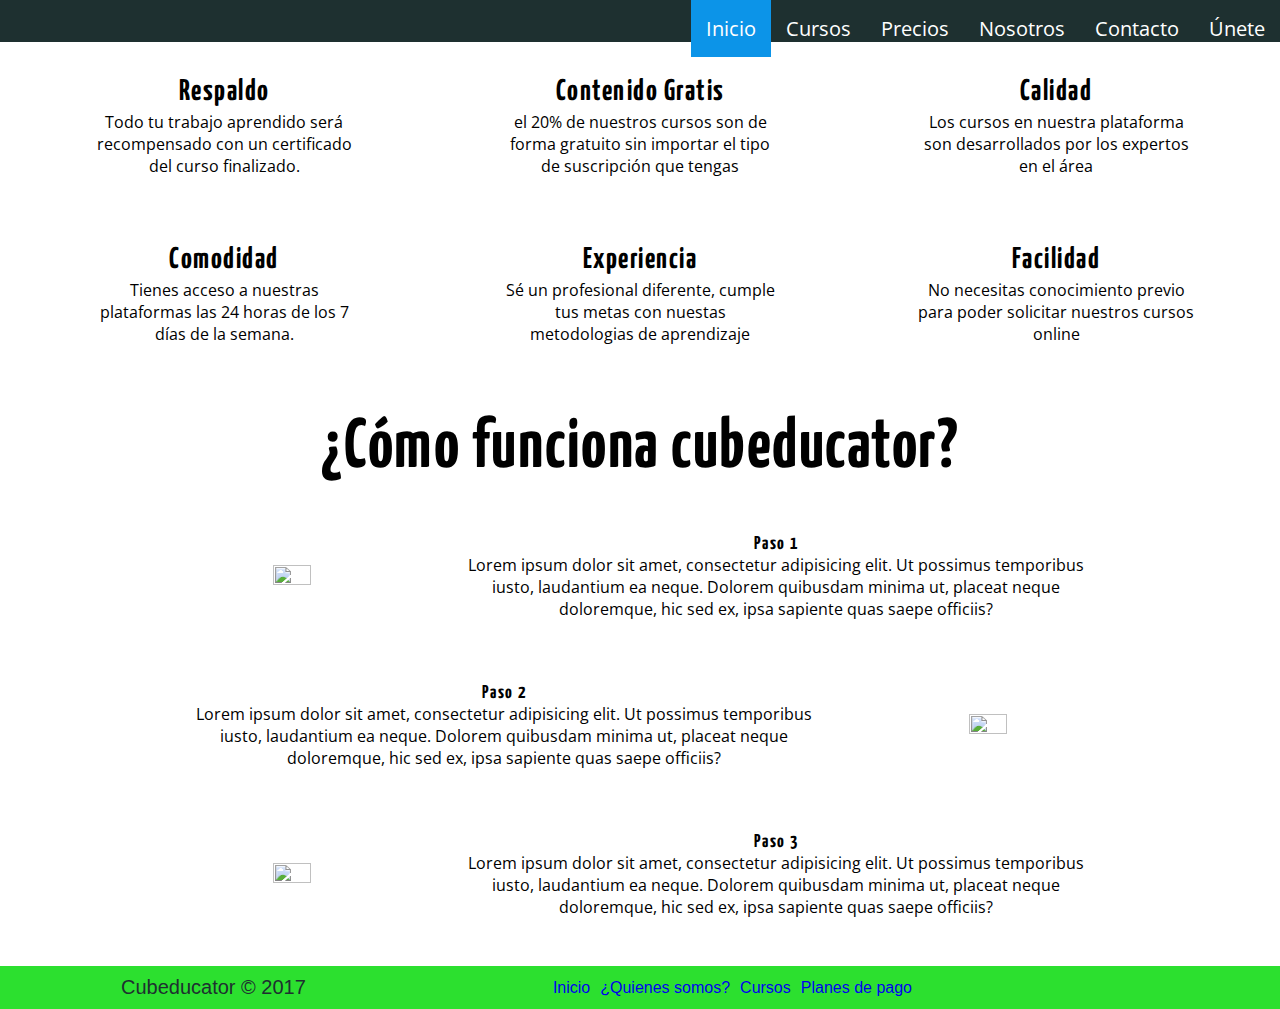
==== index.html @ 8e4008b2 "Efecto de login" ====
<!DOCTYPE html>
<html lang="en">
<head>
    <meta charset="UTF-8">
    <title>Navbar publico</title>
    <link rel="stylesheet" href="css/estilos.css">
    <link rel="stylesheet" href="css/font-awesome.min.css">
    <meta name="viewport" content="width=device-width, user-scalable=no, initial-scale=1.0, maximum-scale=1.0, minimum-scale=1.0">
    <link rel="stylesheet" href="css/fonts.css">
    <link rel="stylesheet" href="css/register.css">
</head>
<body>
   <header class="header">
      <div class="contenedor">
        <h1 class="logo"><img src="img/Logo%202.png" style="width: 250px" alt=""></h1>
        <span class="icon-menu" id="btn-menu"> <i class="fa fa-bars" aria-hidden="true"></i></span>

        <nav class="nav" id="nav">
          <ul class="menu">
            <li class="menu__item"><a href="index.html" class="menu__link select">Inicio</a></li>
            <li class="menu__item"><a href="#" class="menu__link">Cursos</a></li>
            <li class="menu__item"><a href="#" class="menu__link">Precios</a></li>
            <li class="menu__item"><a href="#" class="menu__link">Nosotros</a></li>
            <li class="menu__item"><a href="contacto.html" class="menu__link">Contacto</a></li>
            <li class="menu__item"><a id="register" href="#" class="menu__link">Únete</a></li>
          </ul>
        </nav>
      </div>
    </header>
    <div id="register_display">
      <div id="register_form">
        <button>Text generic</button>
      </div>
    </div>
        <!-- Wallpaper -->

        <div class="banner">
            <img src="img/img1.jpg" alt="" class="banner__img">
            <div class="contenedor">
                <h2 class="banner__titulo">La mejor educación a tu alcance</h2>
                <p class="banner__txt">estudia con nosotros y alcanza tus sueños</p>
            </div>

        </div>


        <!-- Por qué estudiar con nosotros? -->
    <section class="seccion_main">
        <section class="superior">
            <section class="secciones">
                <img src="img/logo.png" alt="" class="imagen_secciones">
                <h4 class="titulo_secciones">Respaldo</h4>
                <p class="contenido_secciones">Todo tu trabajo aprendido será recompensado con un certificado del curso finalizado.</p>
            </section>
            <section class="secciones">
                <img src="img/logo.png" alt="" class="imagen_secciones">
                <h4 class="titulo_secciones">Contenido Gratis</h4>
                <p class="contenido_secciones">el 20% de nuestros cursos son de forma gratuito sin importar el tipo de suscripción que tengas</p>
            </section>
            <section class="secciones">
                <img src="img/logo.png" alt="" class="imagen_secciones">
                <h4 class="titulo_secciones">Calidad</h4>
                <p class="contenido_secciones">Los cursos en nuestra plataforma son desarrollados por los expertos en el área</p>
            </section>
        </section>
        <section class = "inferior">
            <section class="secciones">
                <img src="img/logo.png" alt="" class="imagen_secciones">
                <h4 class="titulo_secciones">Comodidad</h4>
               <p class="contenido_secciones">Tienes acceso a nuestras plataformas las 24 horas de los 7 días de la semana.</p>
            </section>
            <section class="secciones">
                <img src="img/logo.png" alt="" class="imagen_secciones">
                <h4 class="titulo_secciones">Experiencia</h4>
                <p class="contenido_secciones">Sé un profesional diferente, cumple tus metas con nuestas metodologias de aprendizaje</p>
            </section>
            <section class="secciones">
                <img src="img/logo.png" alt="" class="imagen_secciones">
                <h4 class="titulo_secciones">Facilidad</h4>
                <p class="contenido_secciones">No necesitas conocimiento previo para poder solicitar nuestros cursos online</p>
            </section>
        </section>

        <!--Como funciona?-->
        <section class="funciones">
           <h1 class="Titulo_funciones">¿Cómo funciona cubeducator?</h1>
            <section class="funcionalidad">
                <img src="img/Logo.png" alt="" class="imagen_funcion">
                <div class="contenedor_texto">
                    <h3 class="tema_funcion">Paso 1</h3>
                    <p class="texto_funcion">
                        Lorem ipsum dolor sit amet, consectetur adipisicing elit. Ut possimus temporibus iusto, laudantium ea neque. Dolorem quibusdam minima ut, placeat neque doloremque, hic sed ex, ipsa sapiente quas saepe officiis?
                    </p>
                </div>
            </section>
             <section class="funcionalidad">
                <div class="contenedor_texto">
                    <h3 class="tema_funcion">Paso 2</h3>
                    <p class="texto_funcion">
                        Lorem ipsum dolor sit amet, consectetur adipisicing elit. Ut possimus temporibus iusto, laudantium ea neque. Dolorem quibusdam minima ut, placeat neque doloremque, hic sed ex, ipsa sapiente quas saepe officiis?
                    </p>
                </div>
                <img src="img/Logo.png" alt="" class="imagen_funcion">
            </section>
            <section class="funcionalidad">
                <img src="img/Logo.png" alt="" class="imagen_funcion">
                <div class="contenedor_texto">
                    <h3 class="tema_funcion">Paso 3</h3>
                    <p class="texto_funcion">
                        Lorem ipsum dolor sit amet, consectetur adipisicing elit. Ut possimus temporibus iusto, laudantium ea neque. Dolorem quibusdam minima ut, placeat neque doloremque, hic sed ex, ipsa sapiente quas saepe officiis?
                    </p>
                </div>
            </section>
        </section>
    </section>

    <footer>
        <div class="footer">
          <div class="copyright">
              <p>Cubeducator &copy; 2017</p>
          </div>
          <div class="contenido">
              <a href="#"><p>Inicio</p></a>
             <a href="#"><p>¿Quienes somos?</p></a>
             <a href="#"><p>Cursos</p></a>
             <a href="#"><p>Planes de pago</p></a>
          </div>
          <div class="redes">
              <a href="#" class="icon-mail2"></a>
              <a href="#" class="icon-facebook2"></a>
              <a href="#" class="icon-instagram"></a>
          </div>
        </div>
    </footer>



    <script src="js/jquery-3.2.1.min.js"></script>
    <script src="js/display.js"></script>
    <script src="js/menu.js"></script>
</body>
</html>
---- css/estilos.css ----
@import url(https://fonts.googleapis.com/css?family=Yanone+Kaffeesatz);
@import 'https://fonts.googleapis.com/css?family=Open+Sans';
@import url(responsive.css);
* {
    margin: 0;
    padding: 0;
    box-sizing: border-box;
}
img {
  display: block;
  max-width: 100%;
}
body {
  margin: 0;
  font-family: 'Open Sans', sans-serif;
}
h1, h2, h3, h4, h5, h6 {
  font-family: 'Yanone Kaffeesatz', sans-serif;
  letter-spacing: 1.5px;
}
.section__titulo {
  text-align: center;
  font-size: 40px;
  color: #FBA919;
}
.contenedor {
  margin: auto;
  width: 99%;
}
/*-------------------Estilos del header-------------------*/
.header {
  height: 57px;
  background: #1e3030;
}
.header .contenedor {
  display: flex;
  justify-content: space-between;
}
.logo, .icon-menu {
  margin: 5px;
  color: #fff;
}
.icon-menu {
  display: block;
  width: 40px;
  height: 40px;
  font-size: 30px;
  background: #1e3030;
  text-align: center;
  line-height: 45px;
  border-radius: 5px;
  margin-left: auto;
  cursor: pointer;
}
/*------------------Estilos del menu------------------*/
.nav {
  position: absolute;
  top: 57px;
  left: -100%;
  width: 100%;
  transition: all 0.4s;
}
.menu {
  list-style: none;
  padding: 0;
  margin: 0;
}
.menu__link {
  display: block;
  padding: 15px;
  background: #1e3030;
  text-decoration: none;
  color: #fff;
}
.menu__link:hover, .select {
  background: #0c94e8;
  color: white;
}
.mostrar {
  left: 0;
}

/* Estilos Contactos */

.contacto{
    width: 1050px;
    height: 530px;
    margin: 50px auto;
    display: flex;
}

.contacto .contact_info{
    margin-top: -80px;
    width: 38%; 
    display: flex;
    flex-direction: column;
    align-items: center;
    justify-content: center;
}

.contacto .contact_info .info span{
    font-size: 90px;
    display: block;
    margin: 5px;
    text-align: center;
    color: #0c94e8;
    
}

.contacto .contact_info .info h2{
    display: block;
    text-align: center;
    font-size: 40px;
    margin: 5px 5px;
}

.contacto .contact_info .info h4{
    display: block;
    text-align: center;
    font-size: 25px;
    color: #1e3030;
    margin: 5px 5px;
}

.contacto .contact_info .mail span{
    margin-top: 10px;
    margin-right: 5px;
    font-size: 20px;
}

}

.contacto .contact_info .mail span{
    margin-top: 10px;
    margin-right: 5px;
    font-size: 20px;
}


.frm_contacto{
    width: 62%;
}

.frm_contacto .user_info{
    display: flex;
    flex-direction: column;
    justify-content: center;
    font-size: 18px;
    font-weight: 600;
    margin-top: 75px;
}

.frm_contacto .user_info input, .frm_contacto .user_info textarea{
    width: 100%;
    padding: 8px 0px 5px;
    margin-bottom: 20px;
    border: none;
    border-bottom: 2px solid #1e3030;
    color: #1e3030;
    font-size: 18px;
    font-weight: 400;
}

.frm_contacto .user_info textarea{
    min-width: 100%;
    max-width: 100%;
    max-height: 100px;
}

.frm_contacto .user_info input[type="button"]{
    width: 180px;
    background: #0c94e8;
    padding: 10px;
    border: none;
    align-self: center;
    color: #fff;
    font-size: 16px;
    font-weight: 600;
    cursor: pointer;
    border-radius: 10px;
}

.frm_contacto .user_info input[type="button"]:hover{
    background: #17c1c9;
}

:focus{
    outline: none;
}




/* Estilos del footer */

li{
    list-style: none;
}

footer{
    background-color: #2ce02f;
    color: #1e3030;
    clear: both;
    width: 100%;
    height: auto;
    font-family: 'Barlow', sans-serif;
    padding-top: 10px;
    padding-bottom: 10px;
}

footer .footer{
    -webkit-box-sizing: box-sizing;
    -moz-box-sizing: box-sizing;
    box-sizing: box-sizing;
    display: flex;
    justify-content: space-around;
}

footer .footer .copyright{
    font-size: 20px;
    text-align: center;
    
}

footer .footer .contenido{
    align-content: center;
    display: inline-flex;
    text-align: center;
    
}

footer .footer .contenido a{
    text-decoration: none;
    margin: auto 5px;
    
}

footer .footer .redes{
    font-size: 22px;
    align-content: center;
    text-decoration: none;
    
}

footer .footer .redes a{
    color: #1e3030;
    text-decoration: none;
}



@media(min-width:480px) {
  .logo {
    font-size: 40px;
  }
  
}


@media(min-width:1024px) {  
  .contenedor {
    width: 100%;
  }
  
  .nav {
    position: static;
    width: auto;
  }
  .menu {
    display: flex;
  }
  .icon-menu {
    display: none;
  }
  .menu__link {
    background: none;
    font-size: 20px;
  }
  .select {
    color: #fff;
    background: #0c94e8;
  
}

@media(min-width:1280px) {
  .contenedor {
    width: 100%;
  }
  
  .nav {
    position: static;
    width: auto;
<<<<<<< HEAD
  }
  .menu {
    display: flex;
  }
  .icon-menu {
    display: none;
  }
  .menu__link {
    background: none;
    font-size: 20px;
  }
  }
  .menu {
    display: flex;
  }
  .icon-menu {
    display: none;
  }
  .menu__link {
    background: none;
    font-size: 20px;
  }
  .select {
    color: #fff;
    background: #0c94e8;
  
}
}

    /*-----------------------------Aqui esta el wallpaper------- */
    
.banner{
	margin-top: -60px;
	position: relative;
	z-index: -1000;
	margin-bottom: 20px;
}

.banner__img{
	width: 100%;
	height: 50%;
}

.banner .contenedor{
	position: absolute;
	top: 50%;
	left:50%;
	transform: translateX(-50%) translateY(-50%);
	width: 100%;
	color: #000;
	text-align: Left;
	color: white;
	padding: 8px 5px;
}
    
    .banner__titulo{
        font-size: 4em;
    }
    
    .banner__txt{
        font-size: 1em;
    }

/*-----------------seccion del main-------------------*/
    
    .seccion_main{
        width: 100%;
        background: white;
        display: flex;
        flex-direction: column;
    }
    
    .superior{
        width: 100%;
        padding: 1em;
        display:flex;
        flex-direction: row;
        justify-content: space-around;
    }
    .inferior{
        width: 100%;
        padding: 1em;
        display:flex;
        flex-direction: row;  
        justify-content: space-around;
    }
    
    .secciones{
        width:25%;
        padding: 1em;
        text-align: center;
        display: flex;
        flex-direction: column;
        justify-content: center;
        align-content: center;
        align-items: center;
    }
    
    .titulo_secciones{
        font-size: 30px;
        margin:3px;
    }
    
    .imagen_secciones{
        width:100px;
    }

    .contenido_secciones{
        margin: 1px;
    }


    
    /*Seccion de funciones*/
    
    .funciones{
        width: 100%;
        padding:1em;
        text-align: center;
        display: flex;
        flex-direction: column;
        justify-content: center;
        align-content: center;
        flex-wrap: wrap;
        background: white;
    }
    
    .funcionalidad{
        display: flex;
        flex-direction: row;
        padding: 1em;
        margin: auto;
        background: #fff;
        justify-content: space-around;
        align-content: center;
        align-items: center;
        max-width: 1000px;
    }
    
    .imagen_funcion{
        width: 20%;
        height: 20%;
        margin: 0px 30px;
    }
    
    .contenedor_texto{
        width: 70%;
        padding: 1em;
        display: flex;
        flex-direction: column;
        text-align: center;
        justify-content: center;
    }
    
    .Titulo_funciones{
        font-size: 70px;
        margin: 20px;
    }
---- css/register.css ----
#register_display{
  width: 100%;
  background-color: black;
  height: 100vh;
  z-index: 1000;
  top: 0;
  left:0;
  position :fixed;
  display: none;
}
#register_form{
  width: 50%;
  margin: 0 auto;
  background-color: white;
  z-index: 1001;
}
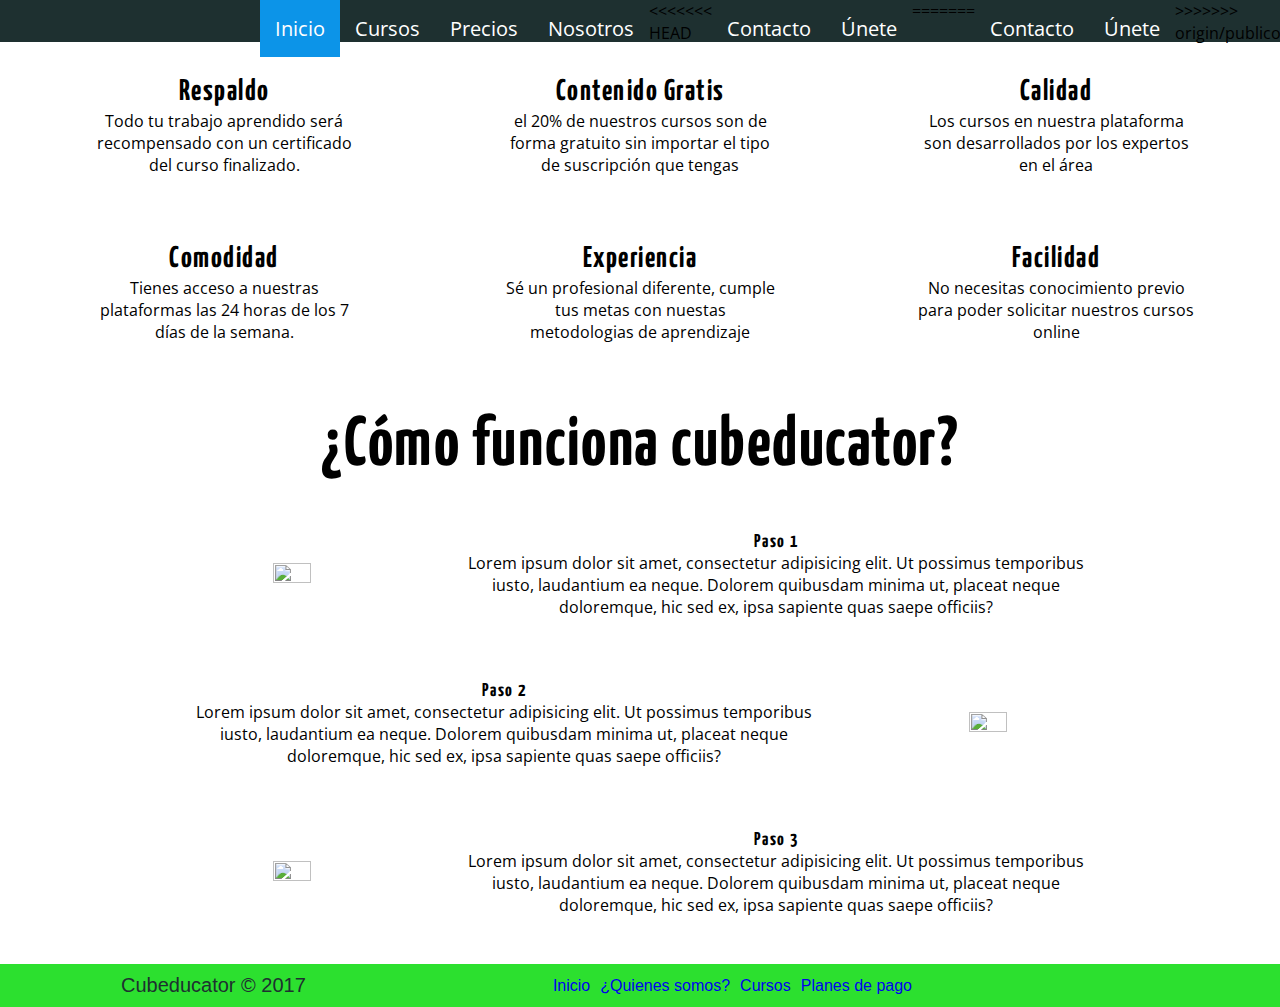
==== commit cad0211a: "Merge remote-tracking branch 'origin/publico' into publico" ====
--- a/index.html
+++ b/index.html
@@ -21,8 +21,13 @@
             <li class="menu__item"><a href="#" class="menu__link">Cursos</a></li>
             <li class="menu__item"><a href="#" class="menu__link">Precios</a></li>
             <li class="menu__item"><a href="#" class="menu__link">Nosotros</a></li>
+<<<<<<< HEAD
             <li class="menu__item"><a href="contacto.html" class="menu__link">Contacto</a></li>
             <li class="menu__item"><a id="register" href="#" class="menu__link">Únete</a></li>
+=======
+            <li class="menu__item"><a href="site/contacto.html" class="menu__link">Contacto</a></li>
+            <li class="menu__item"><a href="#" class="menu__link">Únete</a></li>
+>>>>>>> origin/publico
           </ul>
         </nav>
       </div>
@@ -35,7 +40,7 @@
         <!-- Wallpaper -->
 
         <div class="banner">
-            <img src="img/img1.jpg" alt="" class="banner__img">
+            <img src="../img/img1.jpg" alt="" class="banner__img">
             <div class="contenedor">
                 <h2 class="banner__titulo">La mejor educación a tu alcance</h2>
                 <p class="banner__txt">estudia con nosotros y alcanza tus sueños</p>
@@ -49,35 +54,51 @@
         <section class="superior">
             <section class="secciones">
                 <img src="img/logo.png" alt="" class="imagen_secciones">
-                <h4 class="titulo_secciones">Respaldo</h4>
-                <p class="contenido_secciones">Todo tu trabajo aprendido será recompensado con un certificado del curso finalizado.</p>
+                <div class="adentro">
+                    <h4 class="titulo_secciones">Respaldo</h4>
+                    <p class="contenido_secciones">Todo tu trabajo aprendido será recompensado con un certificado del curso finalizado.</p>
+                </div>
+            </section>
+            
+            <section class="secciones">
+                <img src="img/logo.png" alt="" class="imagen_secciones">
+                <div class="adentro">
+                    <h4 class="titulo_secciones">Contenido Gratis</h4>
+                    <p class="contenido_secciones">el 20% de nuestros cursos son de forma gratuito sin importar el tipo de suscripción que tengas</p>
+                </div>
+            </section>
+            
+            
+            <section class="secciones">
+                <img src="img/logo.png" alt="" class="imagen_secciones">
+                <div class="adentro">
+                    <h4 class="titulo_secciones">Calidad</h4>
+                    <p class="contenido_secciones">Los cursos en nuestra plataforma son desarrollados por los expertos en el área</p>
+                </div>
+            </section>
+        </section>
+        
+        <section class = "inferior">
+            <section class="secciones">
+                <img src="img/logo.png" alt="" class="imagen_secciones">
+               <div class="adentro">
+                    <h4 class="titulo_secciones">Comodidad</h4>
+                    <p class="contenido_secciones">Tienes acceso a nuestras plataformas las 24 horas de los 7 días de la semana.</p>
+               </div>
             </section>
             <section class="secciones">
                 <img src="img/logo.png" alt="" class="imagen_secciones">
-                <h4 class="titulo_secciones">Contenido Gratis</h4>
-                <p class="contenido_secciones">el 20% de nuestros cursos son de forma gratuito sin importar el tipo de suscripción que tengas</p>
+                <div class="adentro">
+                    <h4 class="titulo_secciones">Experiencia</h4>
+                    <p class="contenido_secciones">Sé un profesional diferente, cumple tus metas con nuestas metodologias de aprendizaje</p>
+                </div>
             </section>
             <section class="secciones">
                 <img src="img/logo.png" alt="" class="imagen_secciones">
-                <h4 class="titulo_secciones">Calidad</h4>
-                <p class="contenido_secciones">Los cursos en nuestra plataforma son desarrollados por los expertos en el área</p>
-            </section>
-        </section>
-        <section class = "inferior">
-            <section class="secciones">
-                <img src="img/logo.png" alt="" class="imagen_secciones">
-                <h4 class="titulo_secciones">Comodidad</h4>
-               <p class="contenido_secciones">Tienes acceso a nuestras plataformas las 24 horas de los 7 días de la semana.</p>
-            </section>
-            <section class="secciones">
-                <img src="img/logo.png" alt="" class="imagen_secciones">
-                <h4 class="titulo_secciones">Experiencia</h4>
-                <p class="contenido_secciones">Sé un profesional diferente, cumple tus metas con nuestas metodologias de aprendizaje</p>
-            </section>
-            <section class="secciones">
-                <img src="img/logo.png" alt="" class="imagen_secciones">
-                <h4 class="titulo_secciones">Facilidad</h4>
-                <p class="contenido_secciones">No necesitas conocimiento previo para poder solicitar nuestros cursos online</p>
+                <div class="adentro">
+                    <h4 class="titulo_secciones">Facilidad</h4>
+                    <p class="contenido_secciones">No necesitas conocimiento previo para poder solicitar nuestros cursos online</p>
+                </div>
             </section>
         </section>
 
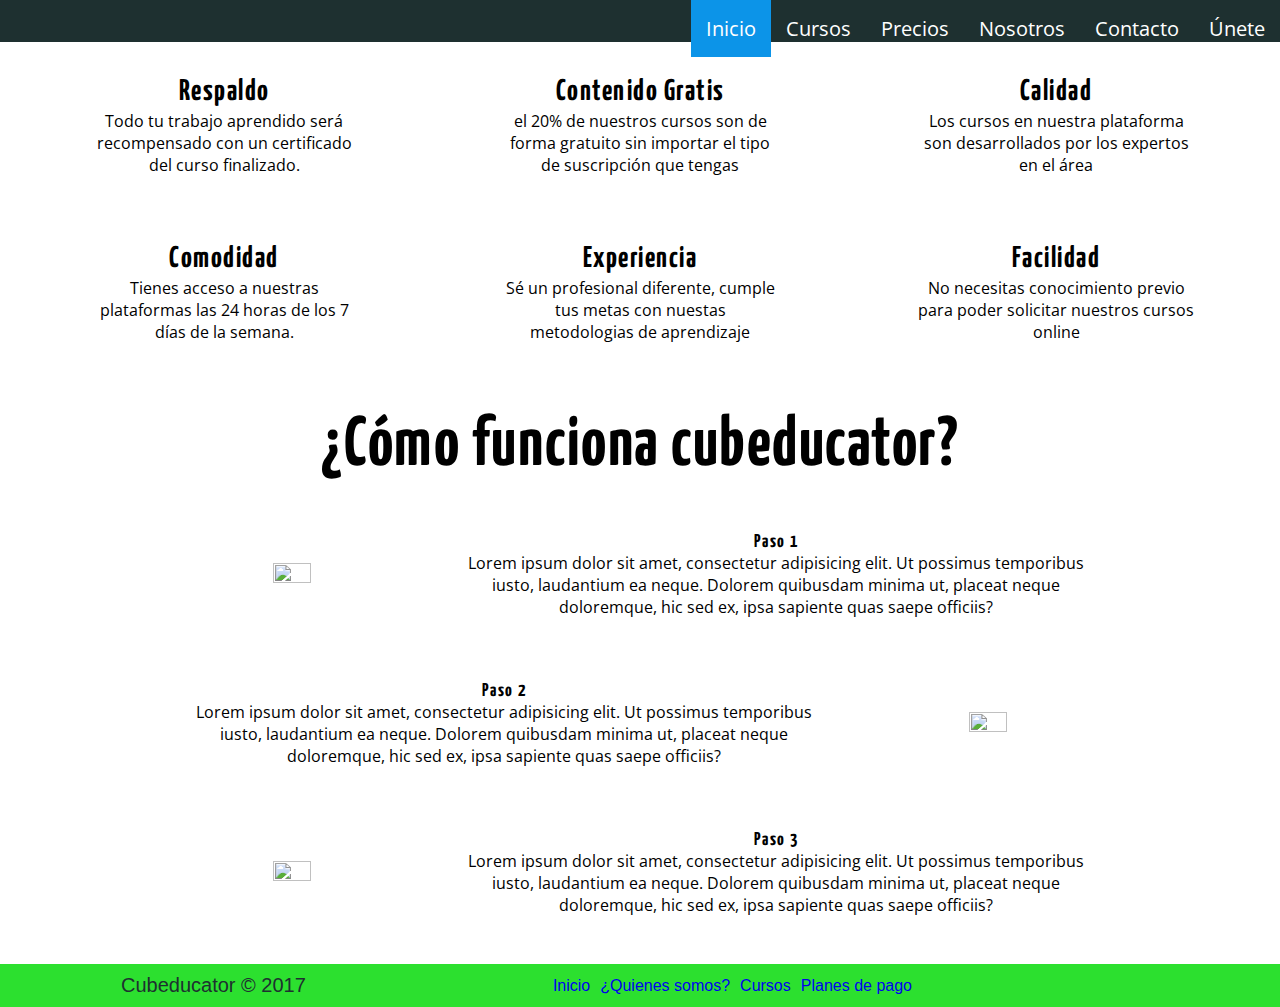
==== commit 8b3b4884: "commit" ====
--- a/index.html
+++ b/index.html
@@ -21,13 +21,8 @@
             <li class="menu__item"><a href="#" class="menu__link">Cursos</a></li>
             <li class="menu__item"><a href="#" class="menu__link">Precios</a></li>
             <li class="menu__item"><a href="#" class="menu__link">Nosotros</a></li>
-<<<<<<< HEAD
             <li class="menu__item"><a href="contacto.html" class="menu__link">Contacto</a></li>
             <li class="menu__item"><a id="register" href="#" class="menu__link">Únete</a></li>
-=======
-            <li class="menu__item"><a href="site/contacto.html" class="menu__link">Contacto</a></li>
-            <li class="menu__item"><a href="#" class="menu__link">Únete</a></li>
->>>>>>> origin/publico
           </ul>
         </nav>
       </div>
--- a/css/estilos.css
+++ b/css/estilos.css
@@ -1,6 +1,6 @@
 @import url(https://fonts.googleapis.com/css?family=Yanone+Kaffeesatz);
 @import 'https://fonts.googleapis.com/css?family=Open+Sans';
-@import url(responsive.css);
+@import url(../css/responsive.css);
 * {
     margin: 0;
     padding: 0;
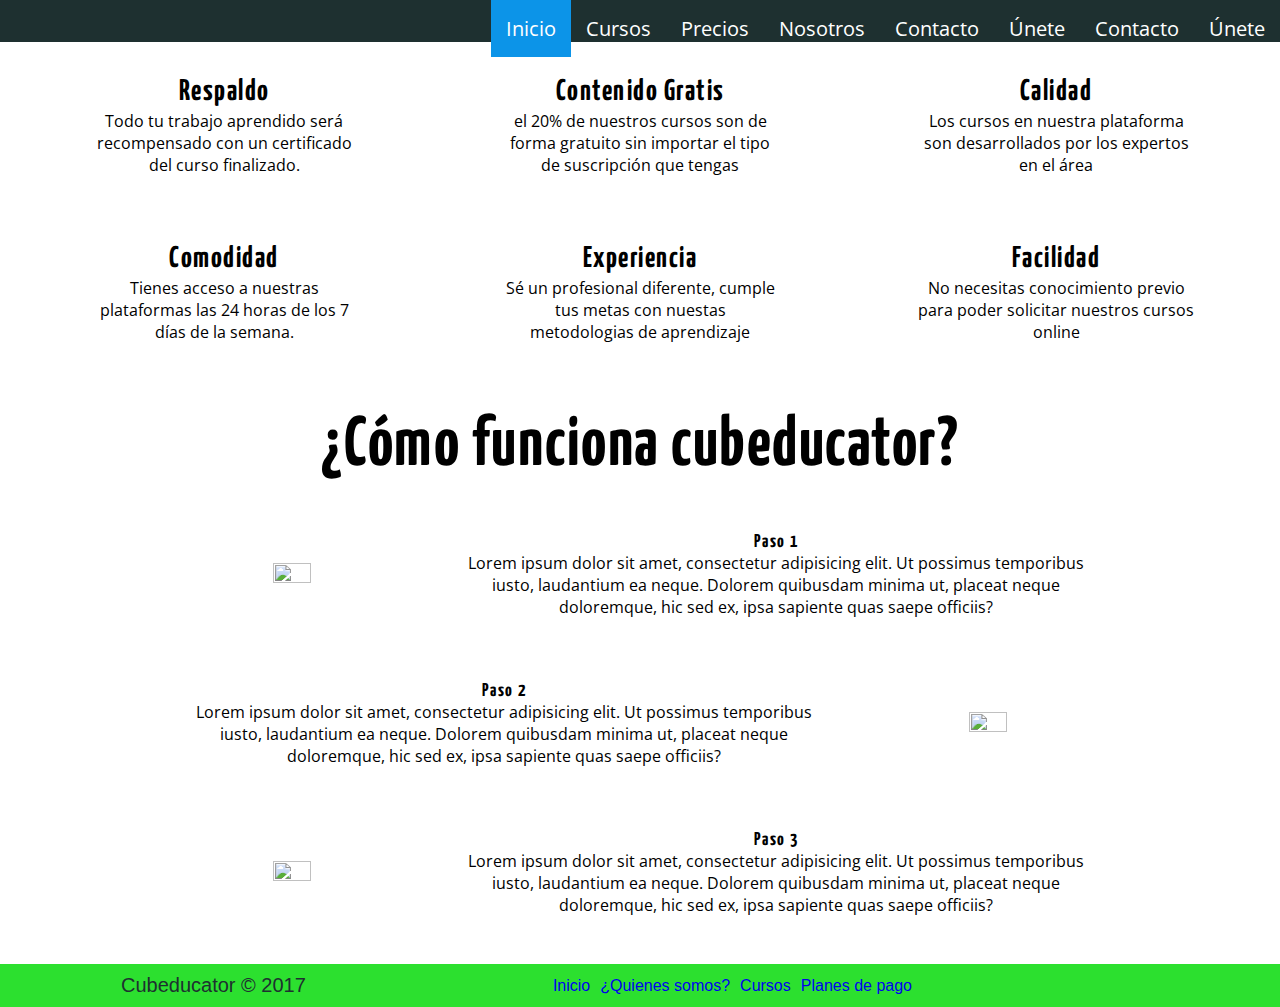
==== commit c964d128: "." ====
--- a/index.html
+++ b/index.html
@@ -21,8 +21,13 @@
             <li class="menu__item"><a href="#" class="menu__link">Cursos</a></li>
             <li class="menu__item"><a href="#" class="menu__link">Precios</a></li>
             <li class="menu__item"><a href="#" class="menu__link">Nosotros</a></li>
-            <li class="menu__item"><a href="contacto.html" class="menu__link">Contacto</a></li>
+
+            <li class="menu__item"><a href="site/contacto.html" class="menu__link">Contacto</a></li>
             <li class="menu__item"><a id="register" href="#" class="menu__link">Únete</a></li>
+
+            <li class="menu__item"><a href="site/contacto.html" class="menu__link">Contacto</a></li>
+            <li class="menu__item"><a href="#" class="menu__link">Únete</a></li>
+
           </ul>
         </nav>
       </div>
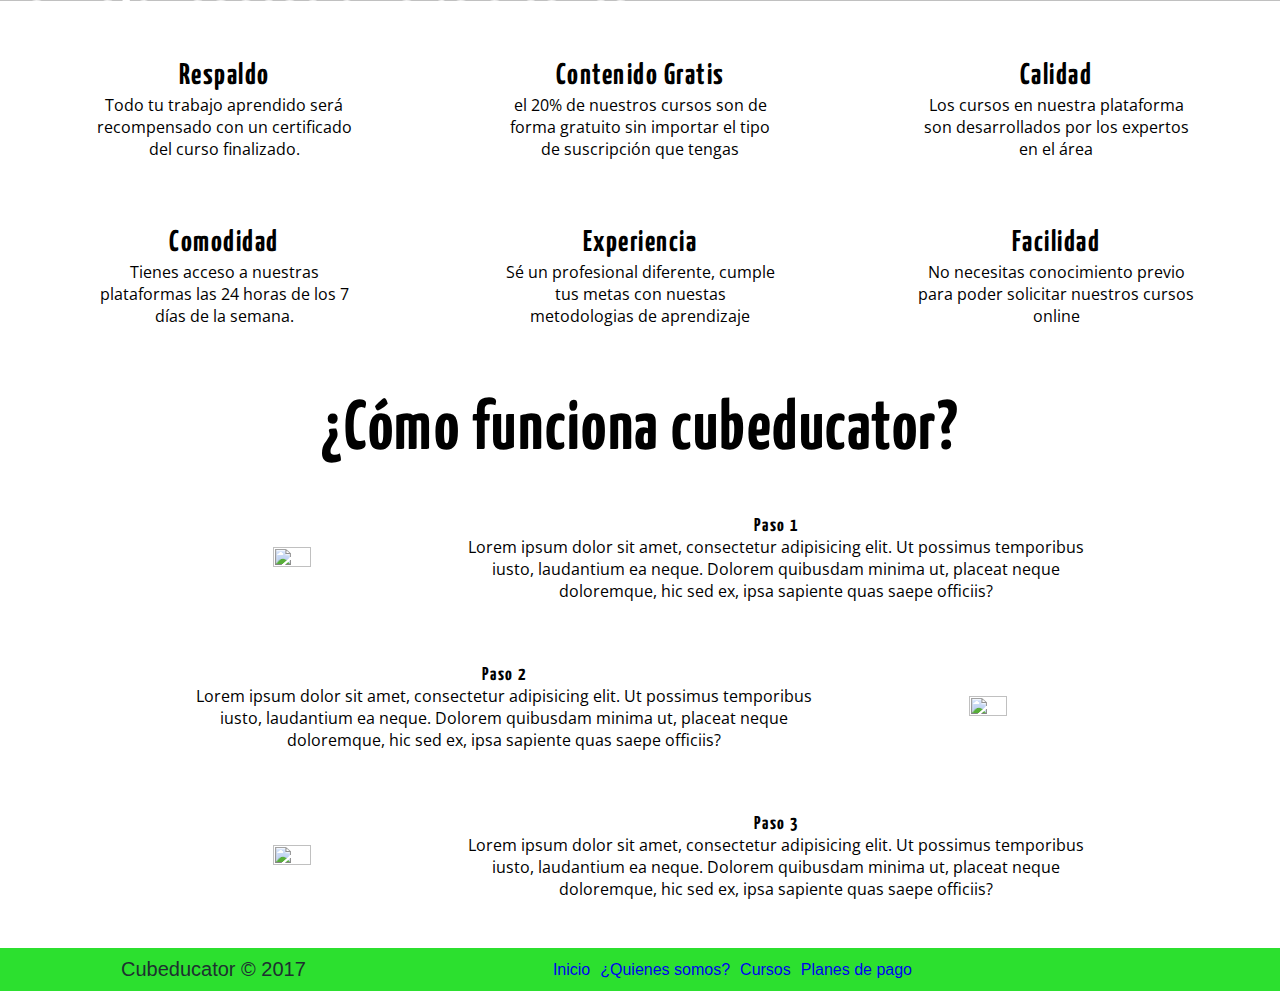
==== commit 644bc427: "Nuevo menú" ====
--- a/index.html
+++ b/index.html
@@ -10,28 +10,27 @@
     <link rel="stylesheet" href="css/register.css">
 </head>
 <body>
-   <header class="header">
-      <div class="contenedor">
-        <h1 class="logo"><img src="img/Logo%202.png" style="width: 250px" alt=""></h1>
-        <span class="icon-menu" id="btn-menu"> <i class="fa fa-bars" aria-hidden="true"></i></span>
-
-        <nav class="nav" id="nav">
-          <ul class="menu">
-            <li class="menu__item"><a href="index.html" class="menu__link select">Inicio</a></li>
-            <li class="menu__item"><a href="#" class="menu__link">Cursos</a></li>
-            <li class="menu__item"><a href="#" class="menu__link">Precios</a></li>
-            <li class="menu__item"><a href="#" class="menu__link">Nosotros</a></li>
-
-            <li class="menu__item"><a href="site/contacto.html" class="menu__link">Contacto</a></li>
-            <li class="menu__item"><a id="register" href="#" class="menu__link">Únete</a></li>
-
-            <li class="menu__item"><a href="site/contacto.html" class="menu__link">Contacto</a></li>
-            <li class="menu__item"><a href="#" class="menu__link">Únete</a></li>
-
-          </ul>
-        </nav>
-      </div>
-    </header>
+  
+   <header>
+       <div class="cont">
+           <div class="bt-menu">
+               <span class="fa fa-bars"></span>
+           </div>
+       </div>
+       <div class="MainMenu">
+           <div id="logo">
+               <img src="img/Logo.png">
+           </div>
+           <ul class="list">
+               <a href="index.html"><li>Inicio<div class="line"></div></li></a>
+               <li>Cursos<div class="line"></div></li>
+               <li>Precios<div class="line"></div></li>
+               <li>Nosotros<div class="line"></div></li>
+               <a href="site/contacto.html"><li>Contacto<div class="line"></div></li></a>
+           </ul>
+       </div>   
+   </header>
+   
     <div id="register_display">
       <div id="register_form">
         <button>Text generic</button>
@@ -40,7 +39,7 @@
         <!-- Wallpaper -->
 
         <div class="banner">
-            <img src="../img/img1.jpg" alt="" class="banner__img">
+            <img src="img/img1.jpg" alt="" class="banner__img">
             <div class="contenedor">
                 <h2 class="banner__titulo">La mejor educación a tu alcance</h2>
                 <p class="banner__txt">estudia con nosotros y alcanza tus sueños</p>
@@ -59,7 +58,7 @@
                     <p class="contenido_secciones">Todo tu trabajo aprendido será recompensado con un certificado del curso finalizado.</p>
                 </div>
             </section>
-            
+
             <section class="secciones">
                 <img src="img/logo.png" alt="" class="imagen_secciones">
                 <div class="adentro">
@@ -67,8 +66,8 @@
                     <p class="contenido_secciones">el 20% de nuestros cursos son de forma gratuito sin importar el tipo de suscripción que tengas</p>
                 </div>
             </section>
-            
-            
+
+
             <section class="secciones">
                 <img src="img/logo.png" alt="" class="imagen_secciones">
                 <div class="adentro">
@@ -77,7 +76,7 @@
                 </div>
             </section>
         </section>
-        
+
         <section class = "inferior">
             <section class="secciones">
                 <img src="img/logo.png" alt="" class="imagen_secciones">
@@ -157,7 +156,8 @@
 
 
     <script src="js/jquery-3.2.1.min.js"></script>
+    <script src="js/menu.js"></script>
     <script src="js/display.js"></script>
-    <script src="js/menu.js"></script>
+    
 </body>
 </html>
--- a/css/estilos.css
+++ b/css/estilos.css
@@ -28,56 +28,85 @@
   width: 99%;
 }
 /*-------------------Estilos del header-------------------*/
-.header {
-  height: 57px;
-  background: #1e3030;
-}
-.header .contenedor {
-  display: flex;
-  justify-content: space-between;
-}
-.logo, .icon-menu {
-  margin: 5px;
-  color: #fff;
-}
-.icon-menu {
-  display: block;
-  width: 40px;
-  height: 40px;
-  font-size: 30px;
-  background: #1e3030;
-  text-align: center;
-  line-height: 45px;
-  border-radius: 5px;
-  margin-left: auto;
-  cursor: pointer;
-}
+
+.cont{
+    display: flex;
+    justify-content: flex-end
+}
+.bt-menu{
+    width: 50px;
+    float: right;
+}
+
+.bt-menu span{
+    justify-content: center;
+    margin: 10px;
+    color: silver;
+    font-size: 30px;
+    cursor: pointer;
+}
+
+
 /*------------------Estilos del menu------------------*/
-.nav {
-  position: absolute;
-  top: 57px;
-  left: -100%;
-  width: 100%;
-  transition: all 0.4s;
-}
-.menu {
-  list-style: none;
-  padding: 0;
-  margin: 0;
-}
-.menu__link {
-  display: block;
-  padding: 15px;
-  background: #1e3030;
-  text-decoration: none;
-  color: #fff;
-}
-.menu__link:hover, .select {
-  background: #0c94e8;
-  color: white;
-}
-.mostrar {
-  left: 0;
+
+.MainMenu{
+    height: 100vh;
+    width: 300px;
+    background-color: #a6e0d4;
+    position: fixed;
+    top:0;
+    left: -100%;
+}
+
+.list{
+    list-style: none;
+    padding: 0px;
+    margin: 0px;
+    color: #1e3030;
+    font-weight: 600;
+    text-align: center;
+    position: absolute;
+    top: 50%;
+    left: 50%;
+    transform: translate(-50%,-50%);
+    
+}
+
+.list ul{
+    text-decoration: none;
+}
+
+.list li{
+    margin: 20px;
+}
+
+.list li:hover{
+    cursor: pointer;
+}
+
+.line{
+    height: 2px;
+    width: 150px;
+    background-color: #1e3030;
+    margin-top: 10px;
+    position: absolute;
+    left: 50%;
+    transform:  translate(-50%);
+    transition: all .2s;
+}
+
+ul li:hover .line{
+    width: 180px;
+}
+
+#logo{
+    position: absolute;
+    font-size: 10px;
+    width: 50%;
+    height: 50%;
+    left: 50%;
+    transform: translate(-50%);
+    top: 20px
 }
 
 /* Estilos Contactos */
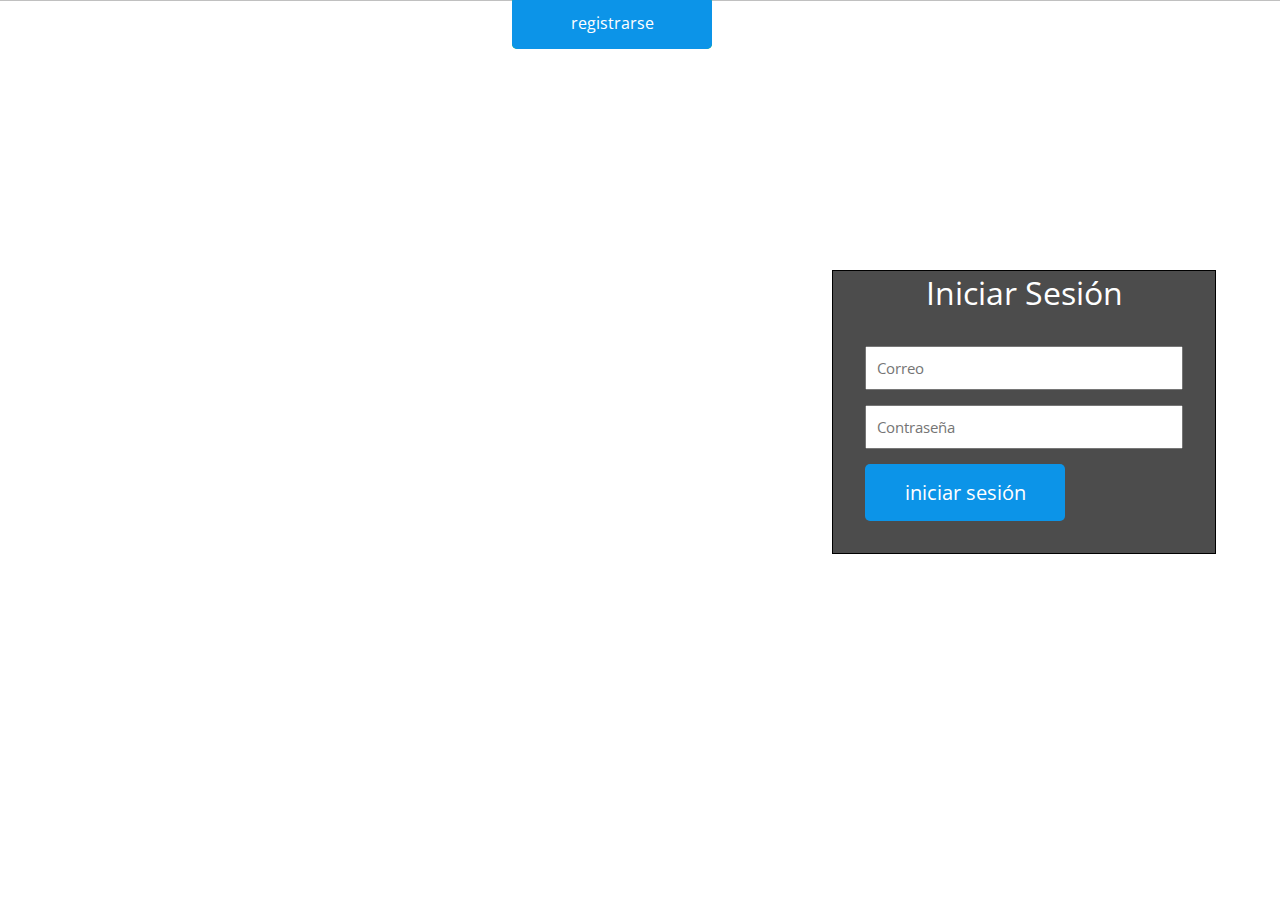
==== commit 88915157: "Arreglos del menú" ====
--- a/index.html
+++ b/index.html
@@ -10,7 +10,7 @@
     <link rel="stylesheet" href="css/register.css">
 </head>
 <body>
-  
+  <!--Menu-->
    <header>
        <div class="cont">
            <div class="bt-menu">
@@ -19,145 +19,51 @@
        </div>
        <div class="MainMenu">
            <div id="logo">
-               <img src="img/Logo.png">
+               <img src="img/Logo-final.png">
            </div>
            <ul class="list">
                <a href="index.html"><li>Inicio<div class="line"></div></li></a>
                <li>Cursos<div class="line"></div></li>
                <li>Precios<div class="line"></div></li>
-               <li>Nosotros<div class="line"></div></li>
+               <a href="site/Nosotros.html"><li>Nosotros<div class="line"></div></li></a>
                <a href="site/contacto.html"><li>Contacto<div class="line"></div></li></a>
+           </ul>           
+               <div class="close">
+                   <span class="fa fa-times"></span>
+               </div>
+           <ul class="social">
+               <li><a href="#"><i class="fa fa-facebook" aria-hidden="true"></i></a></li>
+               <li><a href="#"><i class="fa fa-youtube-play" aria-hidden="true"></i></a></li>
+               <li><a href="#"><i class="fa fa-instagram" aria-hidden="true"></i></a></li>
            </ul>
        </div>   
    </header>
-   
-    <div id="register_display">
-      <div id="register_form">
-        <button>Text generic</button>
-      </div>
-    </div>
-        <!-- Wallpaper -->
-
-        <div class="banner">
-            <img src="img/img1.jpg" alt="" class="banner__img">
+       <!--Banner-->
+        <div class="banner" id="main-wrap">
+            <img src="img/fondo-1.png" alt="" class="banner__img">
             <div class="contenedor">
                 <h2 class="banner__titulo">La mejor educación a tu alcance</h2>
                 <p class="banner__txt">estudia con nosotros y alcanza tus sueños</p>
             </div>
+            <input type="button" value="Iniciar Sesión" class="Login"> 
+            <input type="button" value="registrarse" class="registro"> 
+        </div>
+        
+        <div class="login">
+                <p>Iniciar Sesión</p>
+                <form action="" class="form-login">
+                    <input type="text" class="login-txt" placeholder="Correo">
+                    <input type="password" class="login-txt" placeholder="Contraseña">
+                    <input type="submit" class="submit-login" value="iniciar sesión">
+                </form>
+      </div>
+          
 
-        </div>
+    
 
-
-        <!-- Por qué estudiar con nosotros? -->
-    <section class="seccion_main">
-        <section class="superior">
-            <section class="secciones">
-                <img src="img/logo.png" alt="" class="imagen_secciones">
-                <div class="adentro">
-                    <h4 class="titulo_secciones">Respaldo</h4>
-                    <p class="contenido_secciones">Todo tu trabajo aprendido será recompensado con un certificado del curso finalizado.</p>
-                </div>
-            </section>
-
-            <section class="secciones">
-                <img src="img/logo.png" alt="" class="imagen_secciones">
-                <div class="adentro">
-                    <h4 class="titulo_secciones">Contenido Gratis</h4>
-                    <p class="contenido_secciones">el 20% de nuestros cursos son de forma gratuito sin importar el tipo de suscripción que tengas</p>
-                </div>
-            </section>
-
-
-            <section class="secciones">
-                <img src="img/logo.png" alt="" class="imagen_secciones">
-                <div class="adentro">
-                    <h4 class="titulo_secciones">Calidad</h4>
-                    <p class="contenido_secciones">Los cursos en nuestra plataforma son desarrollados por los expertos en el área</p>
-                </div>
-            </section>
-        </section>
-
-        <section class = "inferior">
-            <section class="secciones">
-                <img src="img/logo.png" alt="" class="imagen_secciones">
-               <div class="adentro">
-                    <h4 class="titulo_secciones">Comodidad</h4>
-                    <p class="contenido_secciones">Tienes acceso a nuestras plataformas las 24 horas de los 7 días de la semana.</p>
-               </div>
-            </section>
-            <section class="secciones">
-                <img src="img/logo.png" alt="" class="imagen_secciones">
-                <div class="adentro">
-                    <h4 class="titulo_secciones">Experiencia</h4>
-                    <p class="contenido_secciones">Sé un profesional diferente, cumple tus metas con nuestas metodologias de aprendizaje</p>
-                </div>
-            </section>
-            <section class="secciones">
-                <img src="img/logo.png" alt="" class="imagen_secciones">
-                <div class="adentro">
-                    <h4 class="titulo_secciones">Facilidad</h4>
-                    <p class="contenido_secciones">No necesitas conocimiento previo para poder solicitar nuestros cursos online</p>
-                </div>
-            </section>
-        </section>
-
-        <!--Como funciona?-->
-        <section class="funciones">
-           <h1 class="Titulo_funciones">¿Cómo funciona cubeducator?</h1>
-            <section class="funcionalidad">
-                <img src="img/Logo.png" alt="" class="imagen_funcion">
-                <div class="contenedor_texto">
-                    <h3 class="tema_funcion">Paso 1</h3>
-                    <p class="texto_funcion">
-                        Lorem ipsum dolor sit amet, consectetur adipisicing elit. Ut possimus temporibus iusto, laudantium ea neque. Dolorem quibusdam minima ut, placeat neque doloremque, hic sed ex, ipsa sapiente quas saepe officiis?
-                    </p>
-                </div>
-            </section>
-             <section class="funcionalidad">
-                <div class="contenedor_texto">
-                    <h3 class="tema_funcion">Paso 2</h3>
-                    <p class="texto_funcion">
-                        Lorem ipsum dolor sit amet, consectetur adipisicing elit. Ut possimus temporibus iusto, laudantium ea neque. Dolorem quibusdam minima ut, placeat neque doloremque, hic sed ex, ipsa sapiente quas saepe officiis?
-                    </p>
-                </div>
-                <img src="img/Logo.png" alt="" class="imagen_funcion">
-            </section>
-            <section class="funcionalidad">
-                <img src="img/Logo.png" alt="" class="imagen_funcion">
-                <div class="contenedor_texto">
-                    <h3 class="tema_funcion">Paso 3</h3>
-                    <p class="texto_funcion">
-                        Lorem ipsum dolor sit amet, consectetur adipisicing elit. Ut possimus temporibus iusto, laudantium ea neque. Dolorem quibusdam minima ut, placeat neque doloremque, hic sed ex, ipsa sapiente quas saepe officiis?
-                    </p>
-                </div>
-            </section>
-        </section>
-    </section>
-
-    <footer>
-        <div class="footer">
-          <div class="copyright">
-              <p>Cubeducator &copy; 2017</p>
-          </div>
-          <div class="contenido">
-              <a href="#"><p>Inicio</p></a>
-             <a href="#"><p>¿Quienes somos?</p></a>
-             <a href="#"><p>Cursos</p></a>
-             <a href="#"><p>Planes de pago</p></a>
-          </div>
-          <div class="redes">
-              <a href="#" class="icon-mail2"></a>
-              <a href="#" class="icon-facebook2"></a>
-              <a href="#" class="icon-instagram"></a>
-          </div>
-        </div>
-    </footer>
-
-
-
+</body>
     <script src="js/jquery-3.2.1.min.js"></script>
     <script src="js/menu.js"></script>
     <script src="js/display.js"></script>
-    
-</body>
+    <script src="js/fondo.js"></script>
 </html>
--- a/css/estilos.css
+++ b/css/estilos.css
@@ -1,6 +1,6 @@
 @import url(https://fonts.googleapis.com/css?family=Yanone+Kaffeesatz);
 @import 'https://fonts.googleapis.com/css?family=Open+Sans';
-@import url(../css/responsive.css);
+@import url(responsive.css);
 * {
     margin: 0;
     padding: 0;
@@ -13,6 +13,8 @@
 body {
   margin: 0;
   font-family: 'Open Sans', sans-serif;
+  min-width: 400px;
+  min-height: 600px;
 }
 h1, h2, h3, h4, h5, h6 {
   font-family: 'Yanone Kaffeesatz', sans-serif;
@@ -52,7 +54,7 @@
 .MainMenu{
     height: 100vh;
     width: 300px;
-    background-color: #a6e0d4;
+    background-color: #1e3030;
     position: fixed;
     top:0;
     left: -100%;
@@ -62,7 +64,7 @@
     list-style: none;
     padding: 0px;
     margin: 0px;
-    color: #1e3030;
+    color: #fff;
     font-weight: 600;
     text-align: center;
     position: absolute;
@@ -72,6 +74,11 @@
     
 }
 
+.list a{
+    text-decoration: none;
+    color: #fff; 
+}
+
 .list ul{
     text-decoration: none;
 }
@@ -87,7 +94,7 @@
 .line{
     height: 2px;
     width: 150px;
-    background-color: #1e3030;
+    background-color: #fff;
     margin-top: 10px;
     position: absolute;
     left: 50%;
@@ -99,14 +106,68 @@
     width: 180px;
 }
 
+.close{
+    margin: 0;
+    padding: 0;
+    position: absolute;
+    bottom: 140px;
+    left: 0;
+    display: flex;
+    justify-content: center;
+    width: 100%;
+    padding: 0 20px;
+    box-sizing: border-box;
+    font-size: 22px;
+    color: #fff;
+}
+
+.close:hover{
+    font-size: 25px;
+}
+
 #logo{
     position: absolute;
     font-size: 10px;
-    width: 50%;
-    height: 50%;
+    width: 40%;
+    height: 40%;
     left: 50%;
     transform: translate(-50%);
-    top: 20px
+    top: 40px
+}
+
+.social{
+    margin 0;
+    padding: 0;
+    position: absolute;
+    bottom: 40px;
+    left: 0;
+    display: flex;
+    justify-content: center;
+    width: 100%;
+    padding: 0 20px;
+    box-sizing: border-box;
+}
+
+.social li{
+    width: 20%;
+    text-align: center;
+    list-style: none;
+}
+
+.social li a{
+    display: block;
+    font-size: 18px;
+    color: #fff;
+    width: 40px;
+    height: 40px;
+    text-align: center;
+    line-height: 40px;
+    border-radius: 50%;
+    transition: .5s;
+}
+
+.social li a:hover{
+    background-color: #0c94e8;
 }
 
 /* Estilos Contactos */
@@ -227,14 +288,13 @@
 }
 
 footer{
-    background-color: #2ce02f;
-    color: #1e3030;
+    background-color: #1e3030;
+    color: white;
     clear: both;
     width: 100%;
     height: auto;
     font-family: 'Barlow', sans-serif;
-    padding-top: 10px;
-    padding-bottom: 10px;
+    padding: 2em;
 }
 
 footer .footer{
@@ -247,149 +307,175 @@
 
 footer .footer .copyright{
     font-size: 20px;
-    text-align: center;
-    
-}
-
-footer .footer .contenido{
+    align-items: center;
     align-content: center;
     display: inline-flex;
     text-align: center;
     
 }
 
+footer .footer .contenido{
+    padding: 2em;
+    align-items: center;
+    align-content: center;
+    display: inline-flex;
+    text-align: center;
+    
+}
+
 footer .footer .contenido a{
     text-decoration: none;
+    color: white;
     margin: auto 5px;
     
 }
 
 footer .footer .redes{
-    font-size: 22px;
+    width: 15%;
+    font-size: 2em;
     align-content: center;
     text-decoration: none;
+    display: flex;
+    flex-direction: row;
+    justify-content: space-around;
+    align-content: center;
+    align-items: center;
+    margin: 5px;
     
 }
 
 footer .footer .redes a{
-    color: #1e3030;
+    color: white;
     text-decoration: none;
 }
 
 
-
-@media(min-width:480px) {
-  .logo {
-    font-size: 40px;
-  }
-  
-}
-
-
-@media(min-width:1024px) {  
-  .contenedor {
+    /*-----------------------------Aqui esta el wallpaper------- */
+    
+.banner{
+    margin-top: -60px;
+    position: relative;
+    z-index: -1000;
+    margin-bottom: 1px;
+    display: flex;
+    flex-direction: row;
+}
+    
+.login{
+    width: 30%;
+    position: absolute;
+    left: 65%;
+    top: 30%;
+    border: 1px solid #000;
+    background: rgba(0,0,0,0.7);
+    z-index: 1000;
+    display: flex;
+    flex-direction: column;
+    justify-content: center;
+    text-align: center;
+    font-family: 'Open Sans', sans-serif;
+    font-size: 2em;
+    color: white;
+}
+
+.form-login{
+    display: flex;
+    flex-direction: column;
+    flex-wrap: wrap;
+    justify-content: center;
+    padding: 1em;
     width: 100%;
-  }
-  
-  .nav {
-    position: static;
-    width: auto;
-  }
-  .menu {
-    display: flex;
-  }
-  .icon-menu {
-    display: none;
-  }
-  .menu__link {
-    background: none;
+}
+
+.login-txt{
+    width: 100%;
+    margin-bottom: 1em;
+    padding: 10px;
+    font-size: 15px;
+    font-family: 'Open Sans', sans-serif;
+}
+
+.submit-login{
+    width: 200px;
+    padding: 15px 10px;
+    background: #0c94e8;
+    border: 0;
+    color: white;
+    font-family:'Open Sans', sans-serif;
     font-size: 20px;
-  }
-  .select {
-    color: #fff;
+    
+    display: inline-block;
+    border-radius: 5px;
+    
+}
+
+
+.registro{
+    width: 200px;
+    padding: 15px 10px;
     background: #0c94e8;
-  
-}
-
-@media(min-width:1280px) {
-  .contenedor {
-    width: 100%;
-  }
-  
-  .nav {
-    position: static;
-    width: auto;
-<<<<<<< HEAD
-  }
-  .menu {
-    display: flex;
-  }
-  .icon-menu {
-    display: none;
-  }
-  .menu__link {
-    background: none;
-    font-size: 20px;
-  }
-  }
-  .menu {
-    display: flex;
-  }
-  .icon-menu {
-    display: none;
-  }
-  .menu__link {
-    background: none;
-    font-size: 20px;
-  }
-  .select {
-    color: #fff;
-    background: #0c94e8;
-  
-}
-}
-
-    /*-----------------------------Aqui esta el wallpaper------- */
-    
-.banner{
-	margin-top: -60px;
-	position: relative;
-	z-index: -1000;
-	margin-bottom: 20px;
-}
-
-.banner__img{
-	width: 100%;
-	height: 50%;
-}
-
-.banner .contenedor{
-	position: absolute;
-	top: 50%;
-	left:50%;
-	transform: translateX(-50%) translateY(-50%);
-	width: 100%;
-	color: #000;
-	text-align: Left;
-	color: white;
-	padding: 8px 5px;
-}
+    border: 0;
+    color: white;
+    font-family:'Open Sans', sans-serif;
+    font-size: 1em;
+    position: absolute;
+    display: inline-block;
+    left: 40%;
+    top: 65%;
+    border-radius: 5px;
+}
+
+.Login{
+    width: 200px;
+    padding: 15px 10px;
+    background: #2ce02f;
+    border: 0;
+    color: white;
+    font-family:'Open Sans', sans-serif;
+    font-size: 1em;
+    position: absolute;
+    display: inline-block;
+    left: 40%;
+    top: 65%;
+    border-radius: 5px;
+}
+
+
+    .banner__img{
+        width: 100%;
+        height: 50%;
+    }
+
+    .banner .contenedor{
+        position: absolute;
+        top: 40%;
+        left:50%;
+        transform: translateX(-50%) translateY(-50%);
+        width: 100%;
+        color: #000;
+        text-align: Left;
+        color: white;
+        padding: 8px 5px;
+    }
     
     .banner__titulo{
         font-size: 4em;
     }
     
     .banner__txt{
-        font-size: 1em;
+        font-size: 2em;
+        margin-left: 1em;
     }
 
 /*-----------------seccion del main-------------------*/
     
     .seccion_main{
         width: 100%;
-        background: white;
+        background: rgba(23, 193, 201, .8);
         display: flex;
         flex-direction: column;
+        top: 0px;
+        left: 0;
     }
     
     .superior{
@@ -424,7 +510,7 @@
     }
     
     .imagen_secciones{
-        width:100px;
+        width:150px;
     }
 
     .contenido_secciones{
@@ -478,7 +564,89 @@
         font-size: 70px;
         margin: 20px;
     }
-    
-    
-
-    +
+@media (max-width:1025px){
+    .banner__titulo{
+        display: inline-block;
+        text-align: center;
+    }
+    
+    .contenedor{
+        display: flex;
+        justify-content: center;
+        flex-direction: column;
+    }
+    
+    .banner__txt{
+        margin-left: 16%;
+    }
+    
+    .Login{
+        width:150px;
+        padding: 10px 15px;
+        left: 70%;
+        top: 80%;
+        font-size: 15px;
+    }
+    
+    .login{
+        display: none;
+    }
+    
+    .registro{
+        width:150px;
+        padding: 10px 15px;
+        left: 10%;
+        top: 80%;
+        font-size: 15px;
+    }
+}
+
+
+
+
+@media (max-width:600px){
+    .banner__titulo{
+        display: inline-block;
+        font-size: 2em;
+        text-align: center;
+    }
+
+    .banner__txt{
+        display: none;
+    }
+    
+    .contenedor{
+        display: flex;
+        justify-content: center;
+    }
+    
+    .registro{
+        width:90px;
+        padding: 7px 5px;
+        left: 20%;
+        font-size: 15px;
+    }
+    
+    .Login{
+        width:100px;
+        padding: 7px 5px;
+        left: 60%;
+        font-size: 15px;
+    }
+    
+    .login{
+      display: none;
+      left: 10%;
+      top: 5%;
+      width: 300px;
+        
+    }
+    
+    .login-txt{
+        width: 150px;
+    }
+    
+    
+}
+
